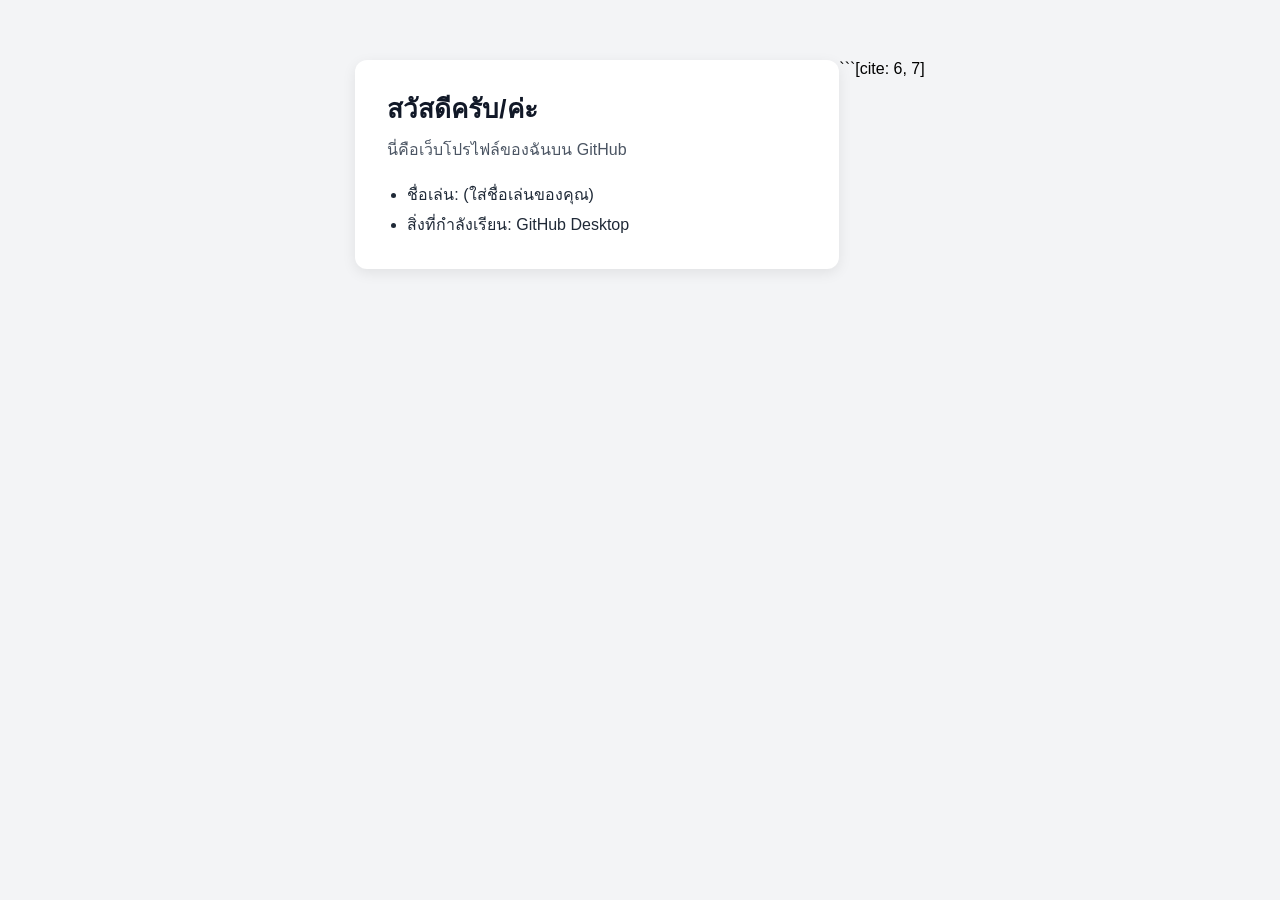
==== index.html @ 1fc399ba "COMMIT_EDITMSG" ====
<!DOCTYPE html>
<html lang="th">
<head>
  <meta charset="UTF-8">
  <meta name="viewport" content="width=device-width, initial-scale=1.0">
  <title>เว็บโปรไฟล์ของฉัน</title>
  <style>
    body {
      font-family: sans-serif;
      background-color: #f3f4f6;
      display: flex;
      justify-content: center;
      padding-top: 60px;
      margin: 0;
    }
    .profile-card {
      background: #ffffff;
      padding: 28px 32px;
      border-radius: 12px;
      box-shadow: 0 4px 14px rgba(0, 0, 0, 0.08);
      max-width: 420px;
      width: 100%;
    }
    h1 {
      margin: 0 0 8px;
      font-size: 26px;
      color: #111827;
    }
    p {
      margin: 0 0 18px;
      color: #4b5563;
    }
    ul {
      padding-left: 20px;
      margin: 0;
      line-height: 1.9;
      color: #1f2937;
    }
  </style>
</head>
<body>
  <div class="profile-card">
    <h1>สวัสดีครับ/ค่ะ</h1>
    <p>นี่คือเว็บโปรไฟล์ของฉันบน GitHub</p>
    <ul>
      <li>ชื่อเล่น: (ใส่ชื่อเล่นของคุณ)</li>
      <li>สิ่งที่กำลังเรียน: GitHub Desktop</li>
    </ul>
  </div>
</body>
</html>
```[cite: 6, 7]
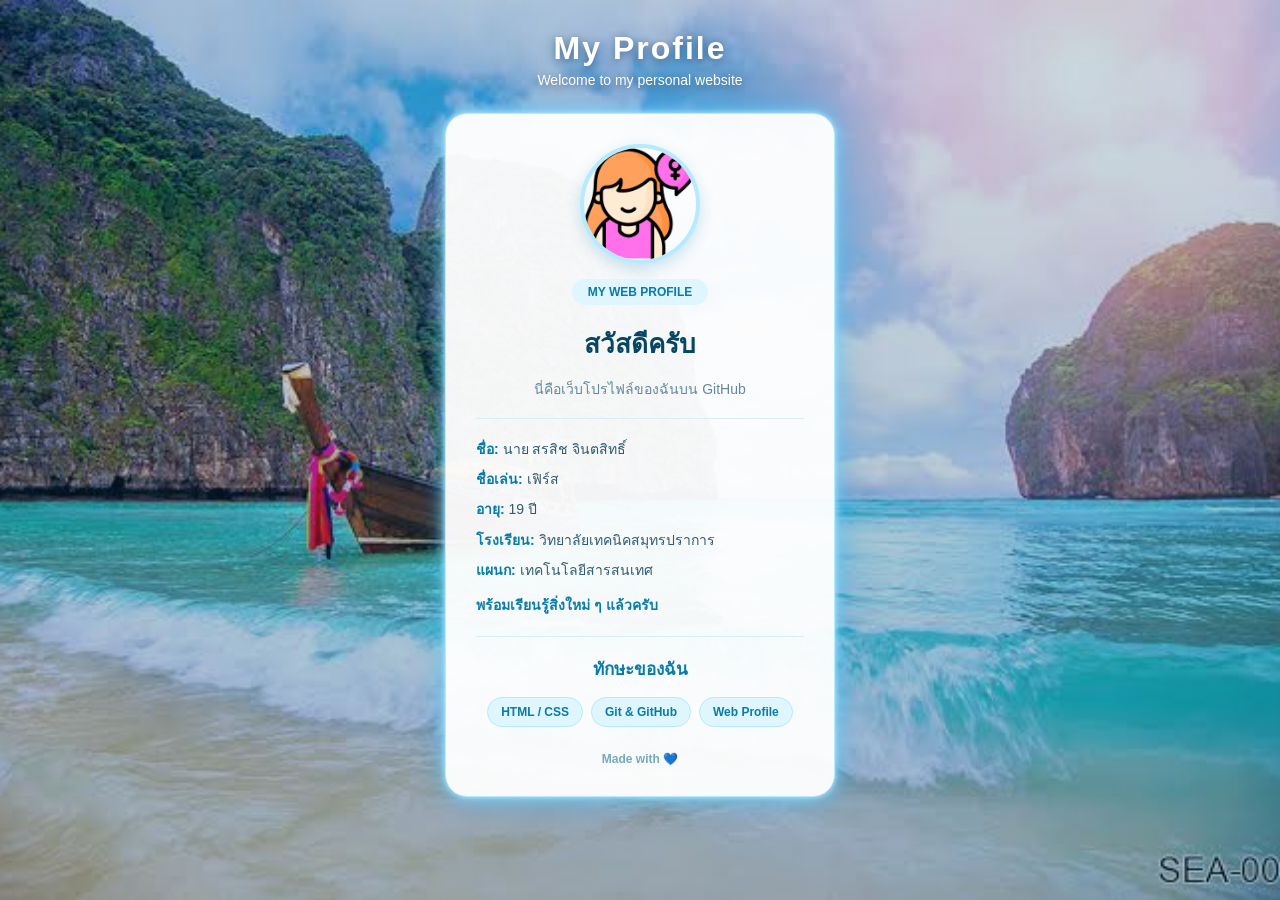
==== commit c933931a: "My Profile" ====
--- a/index.html
+++ b/index.html
@@ -1,52 +1,64 @@
+
 <!DOCTYPE html>
 <html lang="th">
 <head>
-  <meta charset="UTF-8">
-  <meta name="viewport" content="width=device-width, initial-scale=1.0">
-  <title>เว็บโปรไฟล์ของฉัน</title>
-  <style>
-    body {
-      font-family: sans-serif;
-      background-color: #f3f4f6;
-      display: flex;
-      justify-content: center;
-      padding-top: 60px;
-      margin: 0;
-    }
-    .profile-card {
-      background: #ffffff;
-      padding: 28px 32px;
-      border-radius: 12px;
-      box-shadow: 0 4px 14px rgba(0, 0, 0, 0.08);
-      max-width: 420px;
-      width: 100%;
-    }
-    h1 {
-      margin: 0 0 8px;
-      font-size: 26px;
-      color: #111827;
-    }
-    p {
-      margin: 0 0 18px;
-      color: #4b5563;
-    }
-    ul {
-      padding-left: 20px;
-      margin: 0;
-      line-height: 1.9;
-      color: #1f2937;
-    }
-  </style>
+    <meta charset="UTF-8">
+    <meta name="viewport" content="width=device-width, initial-scale=1.0">
+    <title>My Web Profile</title>
+
+    <!-- เชื่อมไฟล์ CSS -->
+    <link rel="stylesheet" href="style .css">
 </head>
+
 <body>
-  <div class="profile-card">
-    <h1>สวัสดีครับ/ค่ะ</h1>
-    <p>นี่คือเว็บโปรไฟล์ของฉันบน GitHub</p>
-    <ul>
-      <li>ชื่อเล่น: (ใส่ชื่อเล่นของคุณ)</li>
-      <li>สิ่งที่กำลังเรียน: GitHub Desktop</li>
-    </ul>
-  </div>
+
+    <header>
+        <h1>My Profile</h1>
+        <p>Welcome to my personal website</p>
+    </header>
+
+    <main>
+        <section class="card">
+
+            <div class="profile-image">
+                <img src="gender_3066802 (1).png" alt="รูปโปรไฟล์">
+            </div>
+
+            <span class="badge">MY WEB PROFILE</span>
+
+            <h2>สวัสดีครับ</h2>
+
+            <p class="subtitle">
+                นี่คือเว็บโปรไฟล์ของฉันบน GitHub
+            </p>
+
+            <div class="divider"></div>
+
+            <div class="info">
+                <p><strong>ชื่อ:</strong> นาย สรสิช จินตสิทธิ์</p>
+                <p><strong>ชื่อเล่น:</strong> เฟิร์ส</p>
+                <p><strong>อายุ:</strong> 19 ปี</p>
+                <p><strong>โรงเรียน:</strong> วิทยาลัยเทคนิคสมุทรปราการ</p>
+                <p><strong>แผนก:</strong> เทคโนโลยีสารสนเทศ</p>
+                <p class="message">พร้อมเรียนรู้สิ่งใหม่ ๆ แล้วครับ </p>
+            </div>
+
+            <div class="divider"></div>
+
+            <h3> ทักษะของฉัน</h3>
+
+            <div class="tags">
+                <span class="tag">HTML / CSS</span>
+                <span class="tag">Git & GitHub</span>
+                <span class="tag">Web Profile</span>
+            </div>
+
+            <div class="footer">
+                Made with 💙
+            </div>
+
+        </section>
+    </main>
+
 </body>
 </html>
-```[cite: 6, 7]
--- a/style .css
+++ b/style .css
@@ -0,0 +1,228 @@
+
+/* =========================
+   OCEAN BLUE THEME
+========================= */
+
+* {
+    box-sizing: border-box;
+}
+
+body {
+    margin: 0;
+    padding: 30px 16px;
+    min-height: 100vh;
+    font-family: Arial, sans-serif;
+
+    /* ภาพพื้นหลังทะเล */
+    background-image:
+        linear-gradient(
+            rgba(0, 65, 100, 0.20),
+            rgba(0, 65, 100, 0.30)
+        ),
+        url("images (2).jpg");
+
+    background-size: cover;
+    background-position: center;
+    background-repeat: no-repeat;
+    background-attachment: fixed;
+}
+
+/* =========================
+   HEADER
+========================= */
+
+header {
+    text-align: center;
+    color: white;
+    margin-bottom: 25px;
+    text-shadow: 0 2px 8px rgba(0, 40, 70, 0.5);
+}
+
+header h1 {
+    font-size: 32px;
+    margin: 0 0 5px;
+    letter-spacing: 2px;
+}
+
+header p {
+    font-size: 14px;
+    margin: 0;
+}
+
+/* =========================
+   PROFILE CARD
+========================= */
+
+.card {
+    width: 390px;
+    max-width: 100%;
+    margin: 0 auto;
+    padding: 30px;
+
+    background: rgba(255, 255, 255, 0.95);
+
+    border: 1px solid #b5eaff;
+    border-radius: 22px;
+
+    text-align: center;
+
+    /* ขอบเรืองแสงสีฟ้า */
+    box-shadow:
+        0 0 5px #b5eaff,
+        0 0 15px #8ed8f8,
+        0 0 30px rgba(0, 170, 255, 0.5);
+}
+
+/* =========================
+   PROFILE IMAGE
+========================= */
+
+.profile-image img {
+    width: 120px;
+    height: 120px;
+
+    object-fit: cover;
+    border-radius: 50%;
+
+    display: block;
+    margin: 0 auto 15px;
+
+    border: 4px solid #b5eaff;
+
+    box-shadow: 0 5px 15px rgba(0, 130, 180, 0.2);
+}
+
+/* =========================
+   BADGE
+========================= */
+
+.badge {
+    display: inline-block;
+
+    padding: 6px 16px;
+
+    font-size: 12px;
+    font-weight: bold;
+
+    color: #087ca7;
+    background: #dff6ff;
+
+    border-radius: 20px;
+    margin-bottom: 10px;
+}
+
+/* =========================
+   TITLE
+========================= */
+
+.card h2 {
+    color: #064663;
+    font-size: 26px;
+    margin: 8px 0;
+}
+
+.subtitle {
+    color: #64899a;
+    font-size: 14px;
+    margin-bottom: 18px;
+}
+
+/* =========================
+   DIVIDER
+========================= */
+
+.divider {
+    height: 1px;
+    background: #d8edf5;
+    margin: 18px 0;
+}
+
+/* =========================
+   PERSONAL INFORMATION
+========================= */
+
+.info {
+    text-align: left;
+    color: #315b70;
+    font-size: 14px;
+    line-height: 1.8;
+}
+
+.info p {
+    margin: 5px 0;
+}
+
+.info strong {
+    color: #087ca7;
+}
+
+.message {
+    color: #087ca7;
+    font-weight: bold;
+    margin-top: 10px !important;
+}
+
+/* =========================
+   SKILLS
+========================= */
+
+.card h3 {
+    color: #087ca7;
+    font-size: 17px;
+    margin: 15px 0;
+}
+
+.tags {
+    display: flex;
+    flex-wrap: wrap;
+    justify-content: center;
+    gap: 8px;
+}
+
+.tag {
+    padding: 7px 13px;
+
+    font-size: 12px;
+    font-weight: bold;
+
+    color: #087ca7;
+    background: #dff6ff;
+
+    border: 1px solid #b5eaff;
+    border-radius: 20px;
+}
+
+/* =========================
+   FOOTER
+========================= */
+
+.footer {
+    margin-top: 25px;
+    color: #75a9bd;
+    font-size: 12px;
+    font-weight: bold;
+}
+
+/* =========================
+   RESPONSIVE
+========================= */
+
+@media (max-width: 480px) {
+
+    body {
+        padding: 25px 15px;
+        background-attachment: scroll;
+    }
+
+    header h1 {
+        font-size: 26px;
+    }
+
+    .card {
+        padding: 23px;
+    }
+
+    .info {
+        font-size: 13px;
+    }
+}
